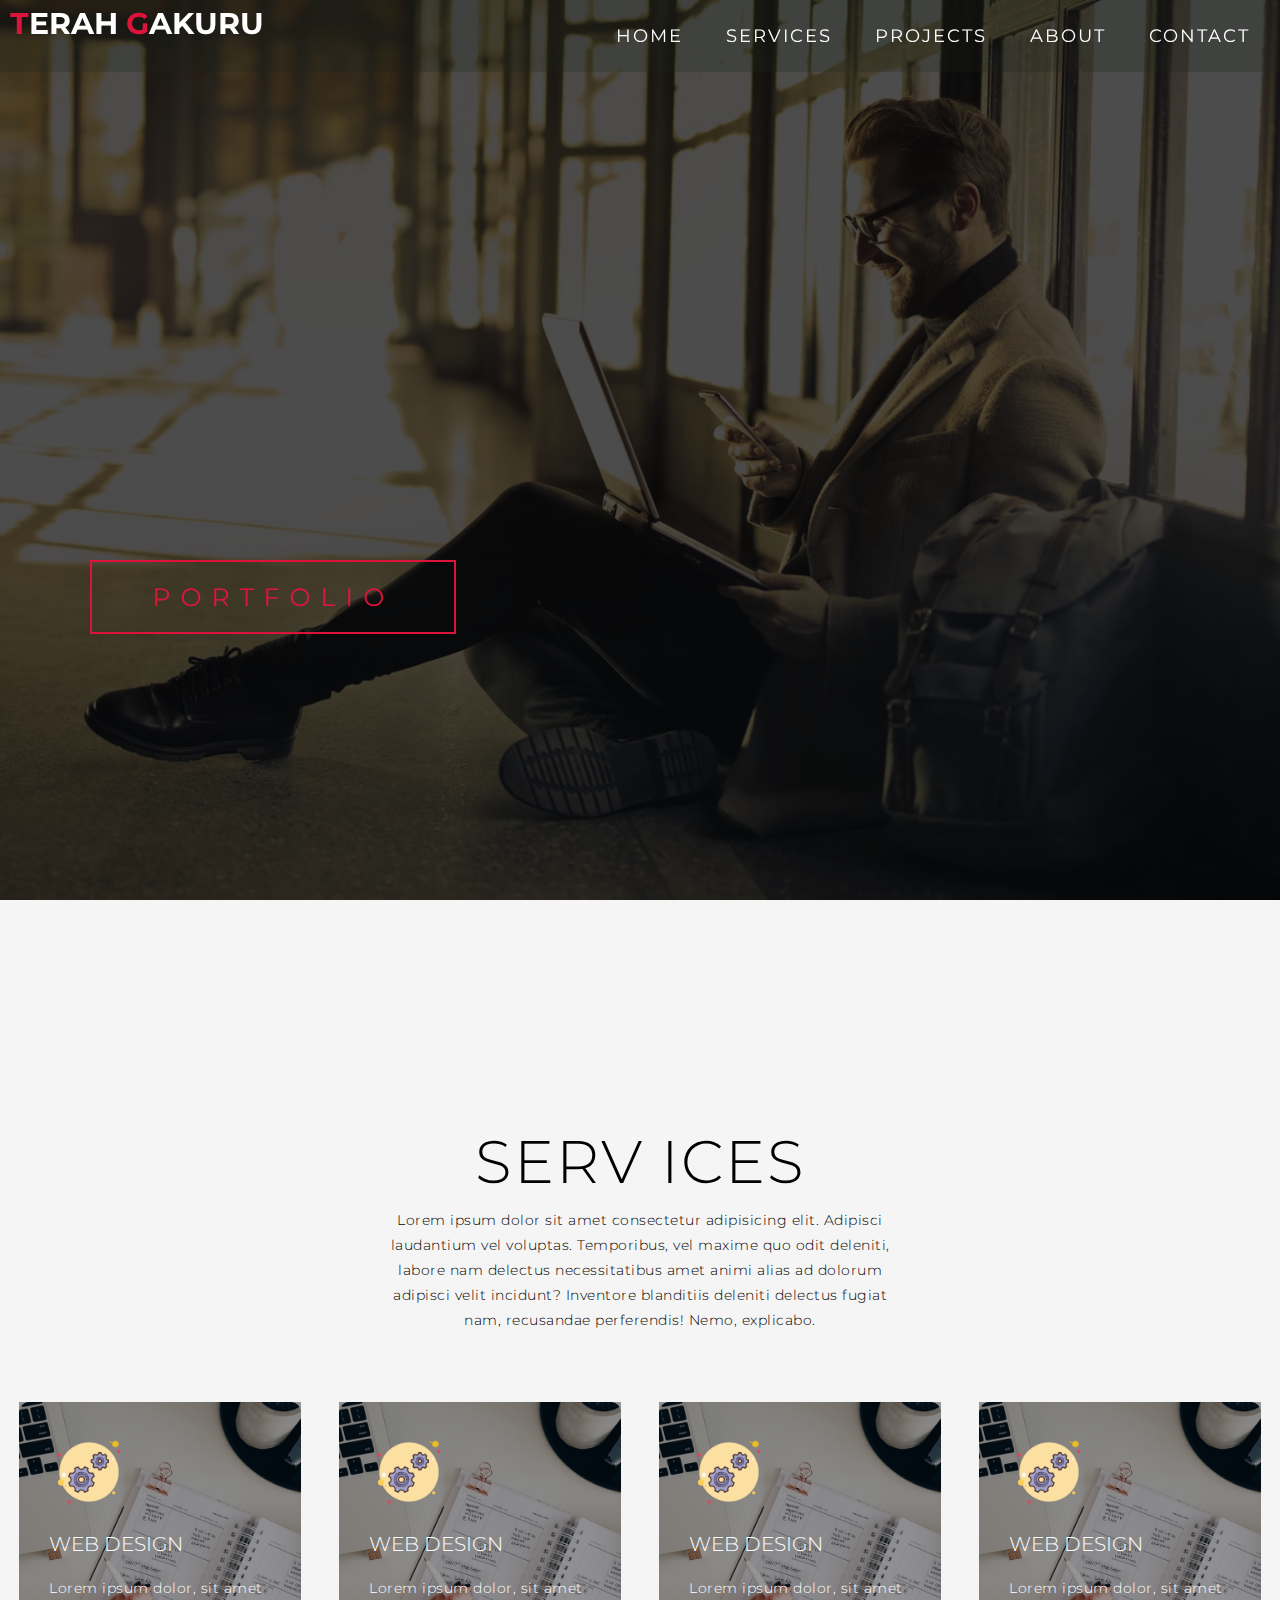
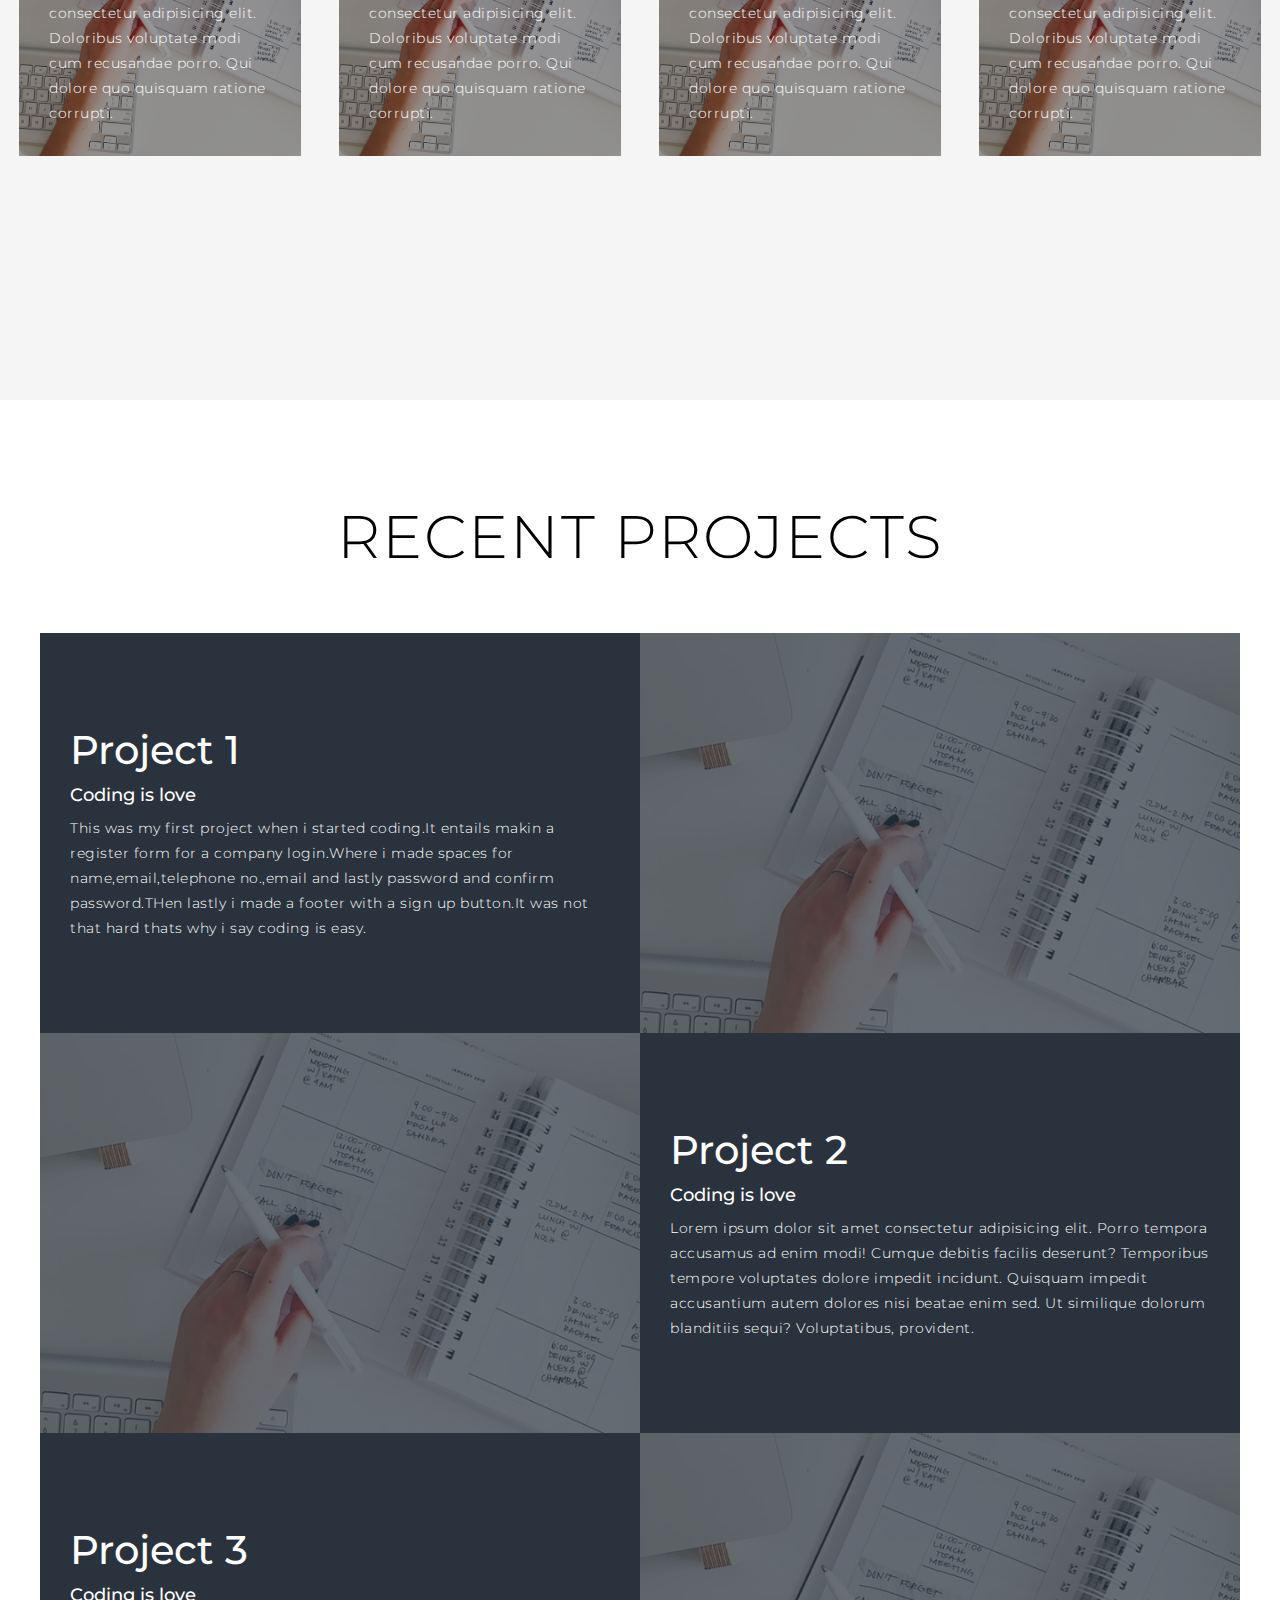
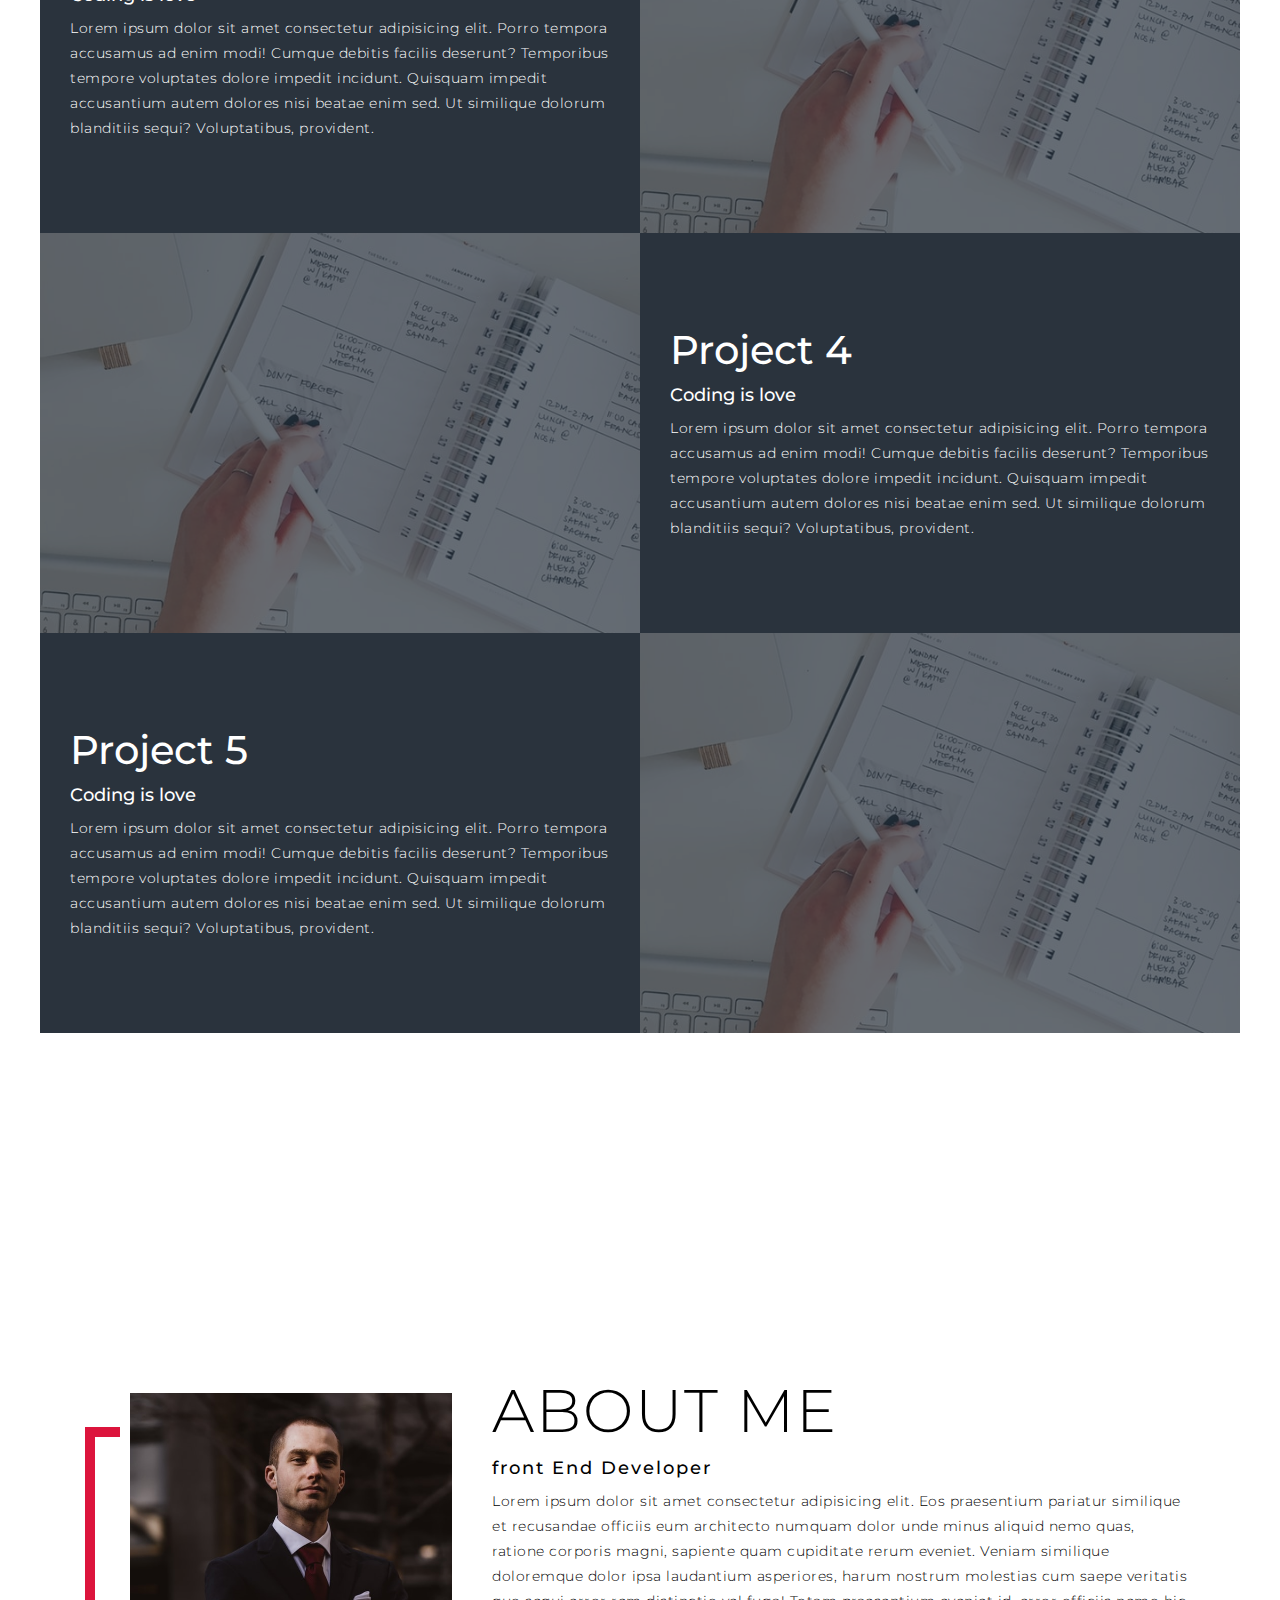
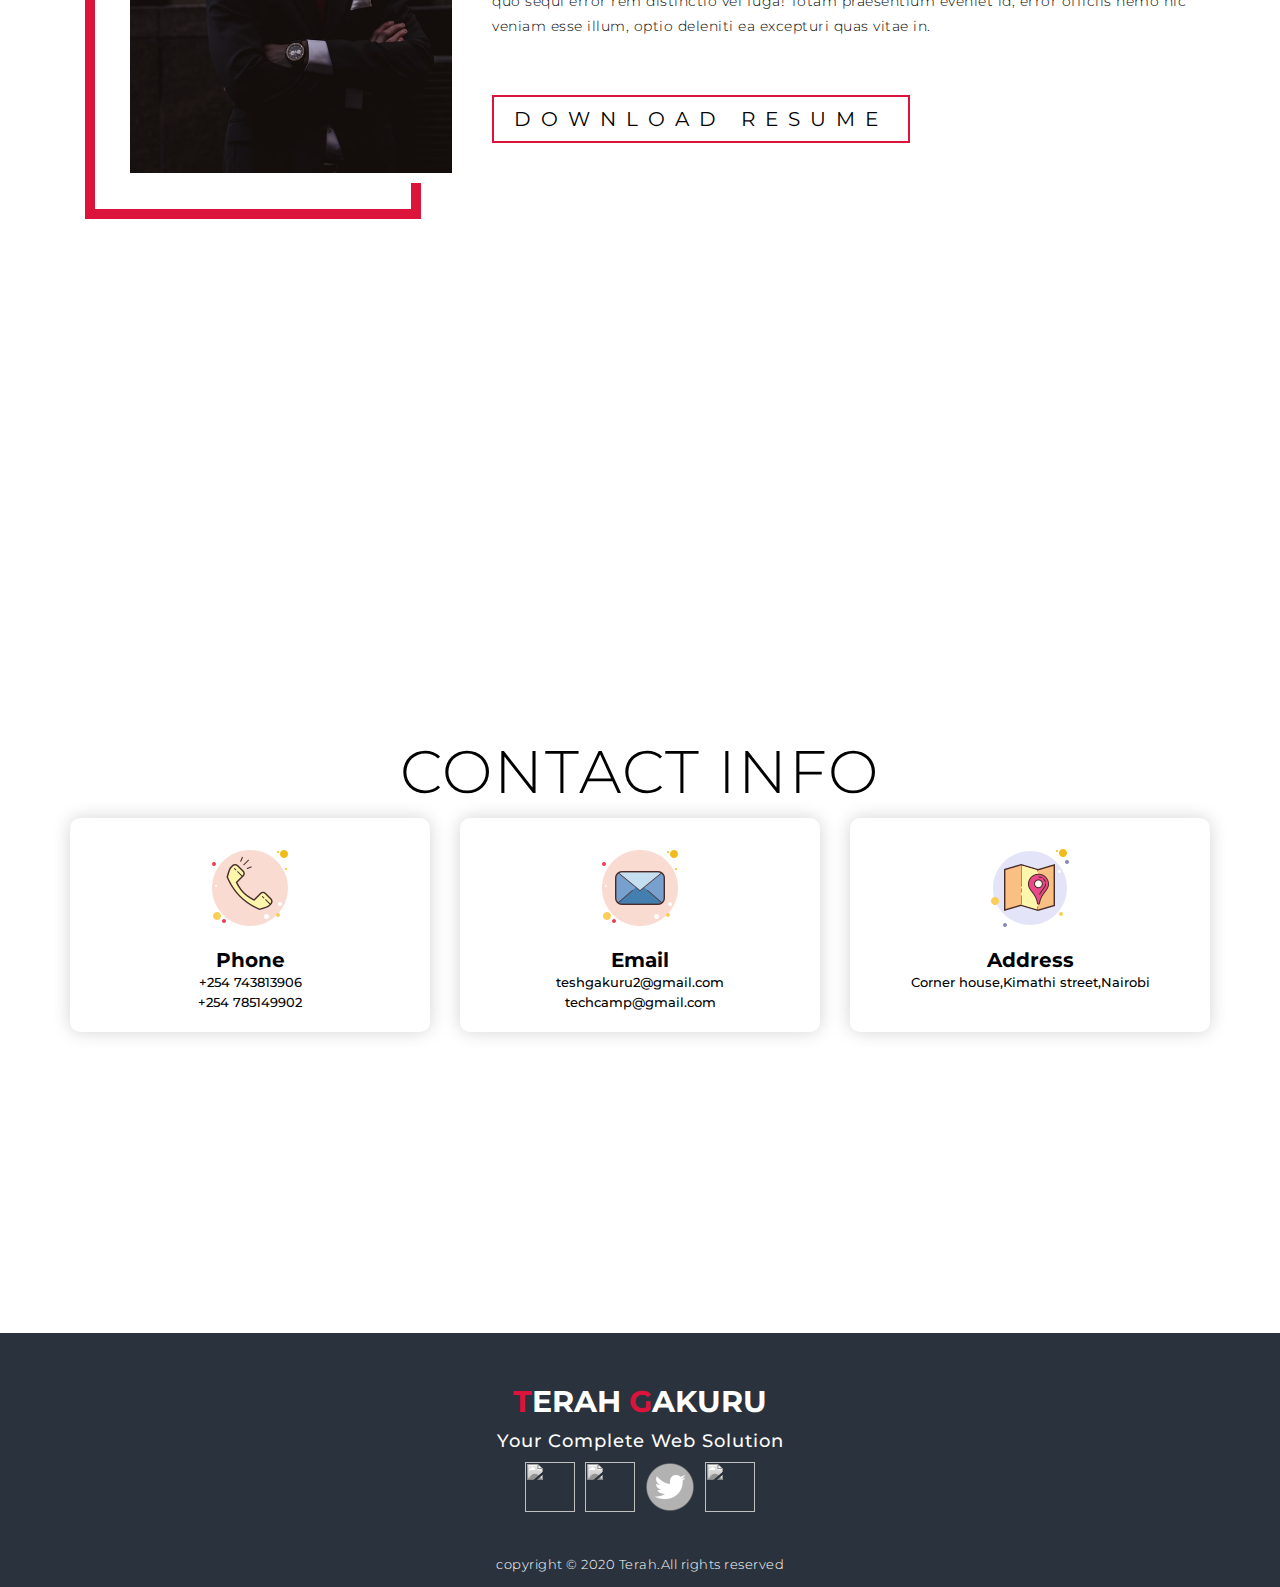
==== index.html @ e1ed23ab "first commit" ====
<!DOCTYPE html>
<html lang="en">

<head>
    <meta charset="UTF-8">
    <meta http-equiv="X-UA-Compatible" content="IE=edge">
    <meta name="viewport" content="width=device-width, initial-scale=1.0">
    <link rel="stylesheet" href="./style.css">
    <title>My Website</title>
</head>

<body>
    <!-- navbar -->
    <section id="header">
        <div class="header container">
            <div class="navbar">
                <div class="brand">
                    <a href="#"><h1><span>T</span>erah <span>G</span>akuru</h1></a>

                </div>
                <div class="nav-list">
                    <ul>
                        <li><a href="#hero">Home</a></li>
                        <li><a href="#services">Services</a></li>
                        <li><a href="#project">Projects</a></li>
                        <li><a href="#about">About</a></li>
                        <li><a href="#contact">Contact</a></li>
                    </ul>
                </div>
            </div>
        </div>

    </section>
    <!-- Hero section -->
    <section id="hero">
        <div class="hero container">
            <div>
                <h1>Hello <span></span></h1>
                <h1>My Name Is <span></span></h1>
                <h1>Terah <span></span></h1>
                <a href="#" type="button" class="cta">Portfolio</a>
            </div>
        </div>
    </section>

    <section id="services">
        <div class="container services">
            <div class="service-top">
                <h1 class="section-title">Serv <span>i</span>ces</h1>
                <p>Lorem ipsum dolor sit amet consectetur adipisicing elit. Adipisci laudantium vel voluptas.
                    Temporibus, vel maxime quo odit deleniti, labore nam delectus necessitatibus amet animi alias ad
                    dolorum adipisci velit incidunt? Inventore blanditiis deleniti delectus fugiat nam, recusandae
                    perferendis! Nemo, explicabo.</p>
            </div>
            <div class="service-bottom">
                <div class="service-item">
                    <div class="icon"><img src="./images/icons8-services-100.png" alt=""></div>
                    <h2>Web Design</h2>
                    <p> Lorem ipsum dolor, sit amet consectetur adipisicing elit. Doloribus voluptate modi cum
                        recusandae porro. Qui dolore quo quisquam ratione corrupti.</p>
                </div>
                <div class="service-item">
                    <div class="icon"><img src="./images/icons8-services-100.png" alt=""></div>
                    <h2>Web Design</h2>
                    <p>Lorem ipsum dolor, sit amet consectetur adipisicing elit. Doloribus voluptate modi cum recusandae
                        porro. Qui dolore quo quisquam ratione corrupti.</p>
                </div>
                <div class="service-item">
                    <div class="icon"><img src="./images/icons8-services-100.png" alt=""></div>
                    <h2>Web Design</h2>
                    <p> Lorem ipsum dolor, sit amet consectetur adipisicing elit. Doloribus voluptate modi cum
                        recusandae porro. Qui dolore quo quisquam ratione corrupti.</p>
                </div>
                <div class="service-item">
                    <div class="icon"><img src="./images/icons8-services-100.png" alt=""></div>
                    <h2>Web Design</h2>
                    <p> Lorem ipsum dolor, sit amet consectetur adipisicing elit. Doloribus voluptate modi cum
                        recusandae porro. Qui dolore quo quisquam ratione corrupti.</p>
                </div>
            </div>
        </div>
    </section>
    <!-- projects -->
    <section id="project">
        <div class="projects container">
            <div class="projects-header">
                <h1 class="section-title">Recent <span>Projects</span></h1>
            </div>
            <div>
                <div class="all-projects">
                    <div class="project-item">
                        <div class="project-info">
                            <h1>Project 1</h1>
                            <h2>Coding is love</h2>
                            <p>This was my first project when i started coding.It entails makin a register form for a company login.Where i made spaces for name,email,telephone no.,email and lastly password and confirm password.THen lastly i made a footer with a sign up button.It was not that hard thats why i say coding is easy.</p>
                        </div>
                        <div class="project-img">
                            <img src="./images/img-1.png " alt="">
                        </div>
                    </div>
                    <div class="project-item">
                        <div class="project-info">
                            <h1>Project 2</h1>
                            <h2>Coding is love</h2>
                            <p>Lorem ipsum dolor sit amet consectetur adipisicing elit. Porro tempora accusamus ad enim
                                modi! Cumque debitis facilis deserunt? Temporibus tempore voluptates dolore impedit
                                incidunt. Quisquam impedit accusantium autem dolores nisi beatae enim sed. Ut similique
                                dolorum blanditiis sequi? Voluptatibus, provident.</p>
                        </div>
                        <div class="project-img">
                            <img src="./images/img-1.png " alt="">
                        </div>
                    </div>
                    <div class="project-item">
                        <div class="project-info">
                            <h1>Project 3</h1>
                            <h2>Coding is love</h2>
                            <p>Lorem ipsum dolor sit amet consectetur adipisicing elit. Porro tempora accusamus ad enim
                                modi! Cumque debitis facilis deserunt? Temporibus tempore voluptates dolore impedit
                                incidunt. Quisquam impedit accusantium autem dolores nisi beatae enim sed. Ut similique
                                dolorum blanditiis sequi? Voluptatibus, provident.</p>
                        </div>
                        <div class="project-img">
                            <img src="./images/img-1.png " alt="">
                        </div>
                    </div>
                    <div class="project-item">
                        <div class="project-info">
                            <h1>Project 4</h1>
                            <h2>Coding is love</h2>
                            <p>Lorem ipsum dolor sit amet consectetur adipisicing elit. Porro tempora accusamus ad enim
                                modi! Cumque debitis facilis deserunt? Temporibus tempore voluptates dolore impedit
                                incidunt. Quisquam impedit accusantium autem dolores nisi beatae enim sed. Ut similique
                                dolorum blanditiis sequi? Voluptatibus, provident.</p>
                        </div>
                        <div class="project-img">
                            <img src="./images/img-1.png " alt="">
                        </div>
                    </div>
                    <div class="project-item">
                        <div class="project-info">
                            <h1>Project 5</h1>
                            <h2>Coding is love</h2>
                            <p>Lorem ipsum dolor sit amet consectetur adipisicing elit. Porro tempora accusamus ad enim
                                modi! Cumque debitis facilis deserunt? Temporibus tempore voluptates dolore impedit
                                incidunt. Quisquam impedit accusantium autem dolores nisi beatae enim sed. Ut similique
                                dolorum blanditiis sequi? Voluptatibus, provident.</p>
                        </div>
                        <div class="project-img">
                            <img src="./images/img-1.png " alt="">
                        </div>
                    </div>
                </div>
            </div>

        </div>
    </section>
    <section id="about">
        <div class="about container">
            <div class="col-left">
                <div class="about-img">
                    <img src="./images/img-2.png" alt="">
                </div>
            </div>
            <div class="col-right">
                <h1 class="section-title">About <span>Me</span></h1>
                <h2>front End Developer</h2>
                <p>Lorem ipsum dolor sit amet consectetur adipisicing elit. Eos praesentium pariatur similique et
                    recusandae officiis eum architecto numquam dolor unde minus aliquid nemo quas, ratione corporis
                    magni, sapiente quam cupiditate rerum eveniet. Veniam similique doloremque dolor ipsa laudantium
                    asperiores, harum nostrum molestias cum saepe veritatis quo sequi error rem distinctio vel fuga!
                    Totam praesentium eveniet id, error officiis nemo hic veniam esse illum, optio deleniti ea excepturi
                    quas vitae in.</p>
                <a class="cta" href="#" >Download Resume</a>
            </div>
        </div>
    </section>
    <!-- contact section -->
    <section id="contact">
        <div class="contact container">
            <div>
                <h1 class="section-title">Contact <span>info</span></h1>
            </div>
            <div class="contact-items">
                <div class="contact-item">
                    <div class="icon"><img src="./images/icons8-phone-100.png" alt=""></div>
                    <div class="contact-info">
                        <h1>Phone</h1>
                        <h2>+254 743813906</h2>
                        <h2>+254 785149902</h2>
                    </div>
                </div>
                <div class="contact-item">
                    <div class="icon"><img src="./images/icons8-mail-100.png" alt=""></div>
                    <div class="contact-info">
                        <h1>Email</h1>
                        <h2>teshgakuru2@gmail.com</h2>
                        <h2>techcamp@gmail.com</h2>
                    </div>
                </div>
                <div class="contact-item">
                    <div class="icon"><img src="./images/icons8-map-marker-100.png" alt=""></div>
                    <div class="contact-info">
                        <h1>Address</h1>
                        <h2>Corner house,Kimathi street,Nairobi</h2>

                    </div>
                </div>
            </div>
        </div>
    </section>
    <section id="footer">
        <div class="footer container">
            <div class="brand">
                <h1><span>T</span>erah <span>G</span>akuru</h1>
            </div>
            <h2>Your Complete Web Solution</h2>
            <div class="social-icon">
                <div class="social-item">
                    <a href="#"><img src="https://img.icons8.com/bubbles/100/000000/facebook-new.png" alt=""></a>
                </div>
                <div class="social-item">
                    <a href="#"><img src="https://img.icons8.com/bubbles/100/000000/instagram-new.png" alt=""></a>
                </div>
                <div class="social-item">
                    <a href="#"><img src="./images/icons8-twitter-circled-100.png" alt=""></a>
                </div>
                <div class="social-item">
                    <a href="#"><img src="https://img.icons8.com/bubbles/100/000000/behance.png" alt=""></a>
                </div>
            </div>
            <p>copyright &copy; 2020 Terah.All rights reserved</p>
        </div>
    </section>
</body>

</html>
---- style.css ----
@import url('https://fonts.googleapis.com/css2?family=Lobster&family=Montserrat:wght@300;400;700&display=swap');
*{
    padding: 0;
    margin: 0;
    box-sizing: border-box;
}
html{
    font-size: 10px;
   font-family: 'Montserrat',sans-serif;
   scroll-behavior: smooth;
}
.container{
    min-height: 100vh;
    width: 100%;
    display: flex;
    align-items: center;
    justify-content: center;
}
a{
    text-decoration: none;

}
.cta{
    display: inline-block;
    padding: 10px 30px;
    color: crimson;
    background-color: transparent;
    border: 2px solid crimson;
    font-size: 2rem;
    text-transform: uppercase;
    letter-spacing: 1rem;
    margin-top: 36px;
    transition: .3s ease;
    transition-property: background-color, color;
}
.cta:hover{
    background-color: crimson;
    color: white;
}
.section-title{
    font-size: 4rem;
    font-weight: 300;
    margin-bottom: 10px;
    color: black;
    text-transform: uppercase;
    letter-spacing: .2rem;
    text-align: center;
}
.section_title span{
    color: crimson;
}
p{
    color: black;
    font-size: 1.4rem;
    margin-top: 10px;
    line-height: 2.5rem;
    font-weight: 300;
    letter-spacing: .05rem;
}
img{
    height: 100%;
    width: 100%;
    object-fit: cover;
}
/* on mobile view navbar will dissappear */
#header{
    display: none;
}
#hero{
    background-image: url(./images/hero-bg.png);
    background-size: cover;
    background-position: center;
    position: relative; 
    z-index: 1;
}
#hero::after{
    content: '';
    position: absolute;
    left: 0;
    top: 0;
    height: 100%;
    width: 100%;
    background-color: black;
    opacity: .7;
    z-index: -1;
}
#hero .hero{
    max-width: 1200px;
    margin: 0 auto;
    padding: 0 50px;
    justify-content: flex-start;
}
#hero h1{
    display: block;
    width: fit-content;
    font-size: 4rem;
    position: relative;
    color: transparent;
    animation: text_reveal 5s ease forwards;
    animation-delay: 1s;
}
#hero h1:nth-child(1){
    animation-delay: 1s;
}
#hero h1:nth-child(2){
    animation-delay: 2s;
}
#hero h1:nth-child(3){
    animation: text_reveal_name 5s ease forwards;
    animation-delay: 3s;
}
#hero h1 span {
    position: absolute;
    top: 0;
    left: 0;
    height: 100%;
    width: 0;
    background-color: crimson;
    animation: text_reveal_box 1s ease;

}
#hero h1:nth-child(1) span{
    animation-delay: .5s;
}
#hero h1:nth-child(2) span{
    animation-delay: 1.5s;
}
#hero h1:nth-child(3) span{
    animation-delay: 2.5s;
}
/* service section */
#services{
    background: #f5f5f5;
    padding: 100px 0;
}
#services .services{
    flex-direction: column;
    text-align: center;
    max-width: 1500px;
    margin: 0 auto;
    padding: 100px 0;
}
#services .service-top{
    max-width: 500px;
    margin: 0 auto;
}
#services .service-bottom{
    display: flex;
    align-items: center;
    justify-content: center;
    flex-wrap: wrap;
    margin-top: 50px;
}
#services .service-item{
    flex-basis: 80%;
    display: flex;
    align-items: flex-start;
    justify-content: center;
    flex-direction: column;
    padding: 30px;
    border-radius: 10px;
    background-image: url(./images/img-1.png);
    background-size: cover;
    margin: 10px 5px;
    position: relative;
    z-index: 1;
}
#services .service-item::after{
    content: '';
    position: absolute;
    left: 0;
    top: 0;
    height: 100%;
    width: 100%;
    background-color: black;
    opacity: .4;
    z-index: -1;
}
#services .service-item .icon{
    height: 80px;
    width: 80px;
    margin-bottom: 20px;
}
#services .service-item h2{
    font-size: 2rem;
    font-weight: 300;
    color: white;
    margin-bottom: 10px;
    text-transform: uppercase;
}
#services .service-item p{
    color: white;
    text-align: left;
}

/* project section */
#project .projects{
    flex-direction: column;
    max-width: 1200px;
    margin: 0 auto;
    padding: 100px 0;
}
#project .projects-header{
    margin-bottom: 50px;
}
#project .all-projects{
    display: flex;
    align-items: center;
    justify-content: center;
    flex-direction: column;
    

}
#project .project-item{
    display: flex;
    align-items: center;
    justify-content: center;
    flex-direction: column;
    width: 80%;
    margin: 20px auto;
    overflow: hidden;
    border-radius: 10px;
}
#project .project-info{
    padding: 30px;
    flex-basis: 50%;
    height: 100%;
    display: flex;
    align-items: flex-start;
    justify-content: center;
    flex-direction: column;
    background-color: rgb(42,51,61);
    color: white;

}
#project .project-info h1{
    font-size: 4rem;
    font-weight: 500;
}
#project .project-info h2{
    font-size: 1.8rem;
    font-weight: 500;
    margin-top: 10px;
}
#project .project-info p{
    color: white;
}
#project .project-img{
    flex-basis: 50%;
    height: 300px;
    overflow: hidden;
    position: relative;
}
#project .project-img::after{
    content: '';
    position: absolute;
    left: 0;
    top: 0;
    height: 100%;
    width: 100%;
    background-color: rgb(42,51,61);
    opacity: .7;
}

#project .project-img img{
    transition: 0.3s ase transform;
}
#project .project-item:hover .project-img img{
    transform: scale(1.1);
}
/* about section */
#about .about{
    flex-direction: column-reverse;
    text-align: center;
    max-width: 1200px;
    margin: 0 auto;
    padding: 100px 20px;
}
#about .col-left{
    width: 250px;
    height: 360px;

}
#about .col-right{
    width: 100%;
}
#about .col-right h2{
    font-size: 1.8rem;
    font-weight: 500;
    letter-spacing: 0.2rem;
    margin-bottom: 10px;
}
#about .col-right p{
    margin-bottom: 20px;
}
#about .col-right .cta{
    color: black;
    margin-bottom: 50px;
    padding: 10px 20px;
    font-size: 2rem;
}
#about .col-left .about-img{
    height: 100%;
    width: 100%;
    position: relative;
    border: 10px solid white;
}
#about .col-left .about-img::after{
    content:'';
    position: absolute;
    border: 7px solid crimson;
    height: 98%;
    width: 98%;
    top: 19px;
    left: -33px;
    z-index: -1;
}
/* contact section */
#contact .contact{
    flex-direction: column;
    max-width: 1200px;
    margin: 0 auto;
}
#contact .contact-items{
    width: 400px;
}
#contact .contact-item{
    width: 80%;
    padding: 20px;
    text-align: center;
    border-radius: 10px;
    margin: 30px;
    justify-content: center;
    align-items: center;
    flex-direction: column;
    box-shadow: 0px 0px 18px 0px #0000002c;
    transition: .3s ease box-shadow;
}
#contact .contact-item:hover{
    box-shadow: 0px 0px 5px 0px grey;
}
#contact .icon{
    width: 70px;
    margin: 0 auto;
    margin-bottom: 10px;
}
#contact .info h1{
    font-size: 2.5rem;
    font-weight: 500;
    margin-bottom: 10px;
}
#contact h2{
font-size: 1.3rem;
line-height: 2rem;
font-weight: 500;
}
/* footer */
#footer{
    background-color: rgb(42,51,61);
}
#footer .footer {
    min-height: 200px;
    flex-direction: column;
    padding-top: 50px;
    padding-bottom: 10px;
}
#footer h2{
    color: white;
    font-weight: 500;
    font-size: 1.8rem;
    letter-spacing: .1rem;
    margin-top: 10px;
    margin-bottom: 10px;
}
#footer .social-icon{
    display: flex;
    margin-bottom: 30px;

}
#footer .social-item{
    height: 50px;
    width: 50px;
    margin: 0 5px;
  
}
#footer .social-item img{
    filter: grayscale(1);
    transition: .3s ease filter ;
}
#footer .social-item:hover img{
    filter: grayscale(0);
}
#footer p{
    color: white;
    font-size: 1.3rem;
}
.brand h1{
    font-size: 3rem;
    text-transform: uppercase;
    color: white;
}
.brand h1 span{
    color: crimson;
}
    @media only screen and (min-width:768px){
        .section-title{
            font-size:6rem;
        }
        .cta{
            font-size: 2.5rem;
            padding:20px 60px;
        }
        #hero h1{
            font-size:7rem;
        }
        /* service section */
        #services .service-bottom .service-item{
            flex-basis:45%;
            margin:2.5%;
        }
        /* project section */
        #project .project-item{
            flex-direction: row;
        }
        #project .project-item:nth-child(even){
            flex-direction: row-reverse;
        }
        #project .project-item{
            height: 400px;
            margin: 0;
            width: 100%;
            border-radius: 0;
        }
        #project .all-projects .project-info{
            height: 100%;
        }
        #project .all-projects .project-img{
            height: 100%;
        }
        /* about section */
        #about .about{
            flex-direction: row;
        }
        #about .col-left{
            width: 600px;
            height: 400px;
            padding-left: 60px;
        }
        #about .col-left .about-img::after{
            left: -45px;
            top: 34px;
            height: 98%;
            width: 98%;
            border: 10px solid crimson;
            z-index: -1;

        }
        #about h1{
            text-align: left;

        }
        #about .col-right{
            text-align: left;
            padding: 30px;
        }
        /* contact */
        #contact .contact{
            flex-direction: column;
            padding: 100px 0;
            align-items: center;
            justify-content: center;
            min-width: 20vh;
        }
        #contact .contact-items{
            width: 100%;
            display: flex;
            flex-direction: row;
            justify-content: space-evenly;
            margin: 0;
        }
        #contact .contact-item{
            flex-direction: row;
            margin: 0;
            width: 30%;
        }
        #contact .contact-item .icon{
            height: 100px;
            width: 100px;
        }
        #contact .section-title{
            font-size: 6rem;
        }

    }

@media only screen and (min-width:1200px){
     /* navbar */
  #header{
    display: block;
    position: fixed;
    z-index: 1000;
    left: 0;
    top: 0;
    width: 100vw;
    height: auto;
  }
  #header .header{
    min-height: 8vh;
    background-color: rgba(31,39,30,0.24);
  }
  #header .navbar{
    display: flex;
    flex-direction: row;
    justify-content:space-between ;
    width: 100%;
    height: 100%;
    max-width: 1300px;
    padding:0 10px;
  }
  #header .nav-list ul li{
    display: inline-block;
  }
  #header .nav-list ul li a{
    font-size: 1.8rem;
    font-weight: 5000;
    letter-spacing: .2rem;
    text-decoration: none;
    color: white;
    text-transform: uppercase;
    padding: 20px;
    display: block;
  }
  #header .nav-list ul li a:hover{
    color: crimson;
  }
     /* services */
    #services .service-bottom .service-item{
        flex-basis: 22%;
        margin: 1.5%;
    }
}





@keyframes text_reveal_box{
    50%{
        width:100%;
        left:0;
    }
   
100%{
    width:0;
    left:100%;
}
}
@keyframes text_reveal{
100%{
    color: white;
}
}

@keyframes text_reveal_name{
100%{
    color:crimson;
}
}
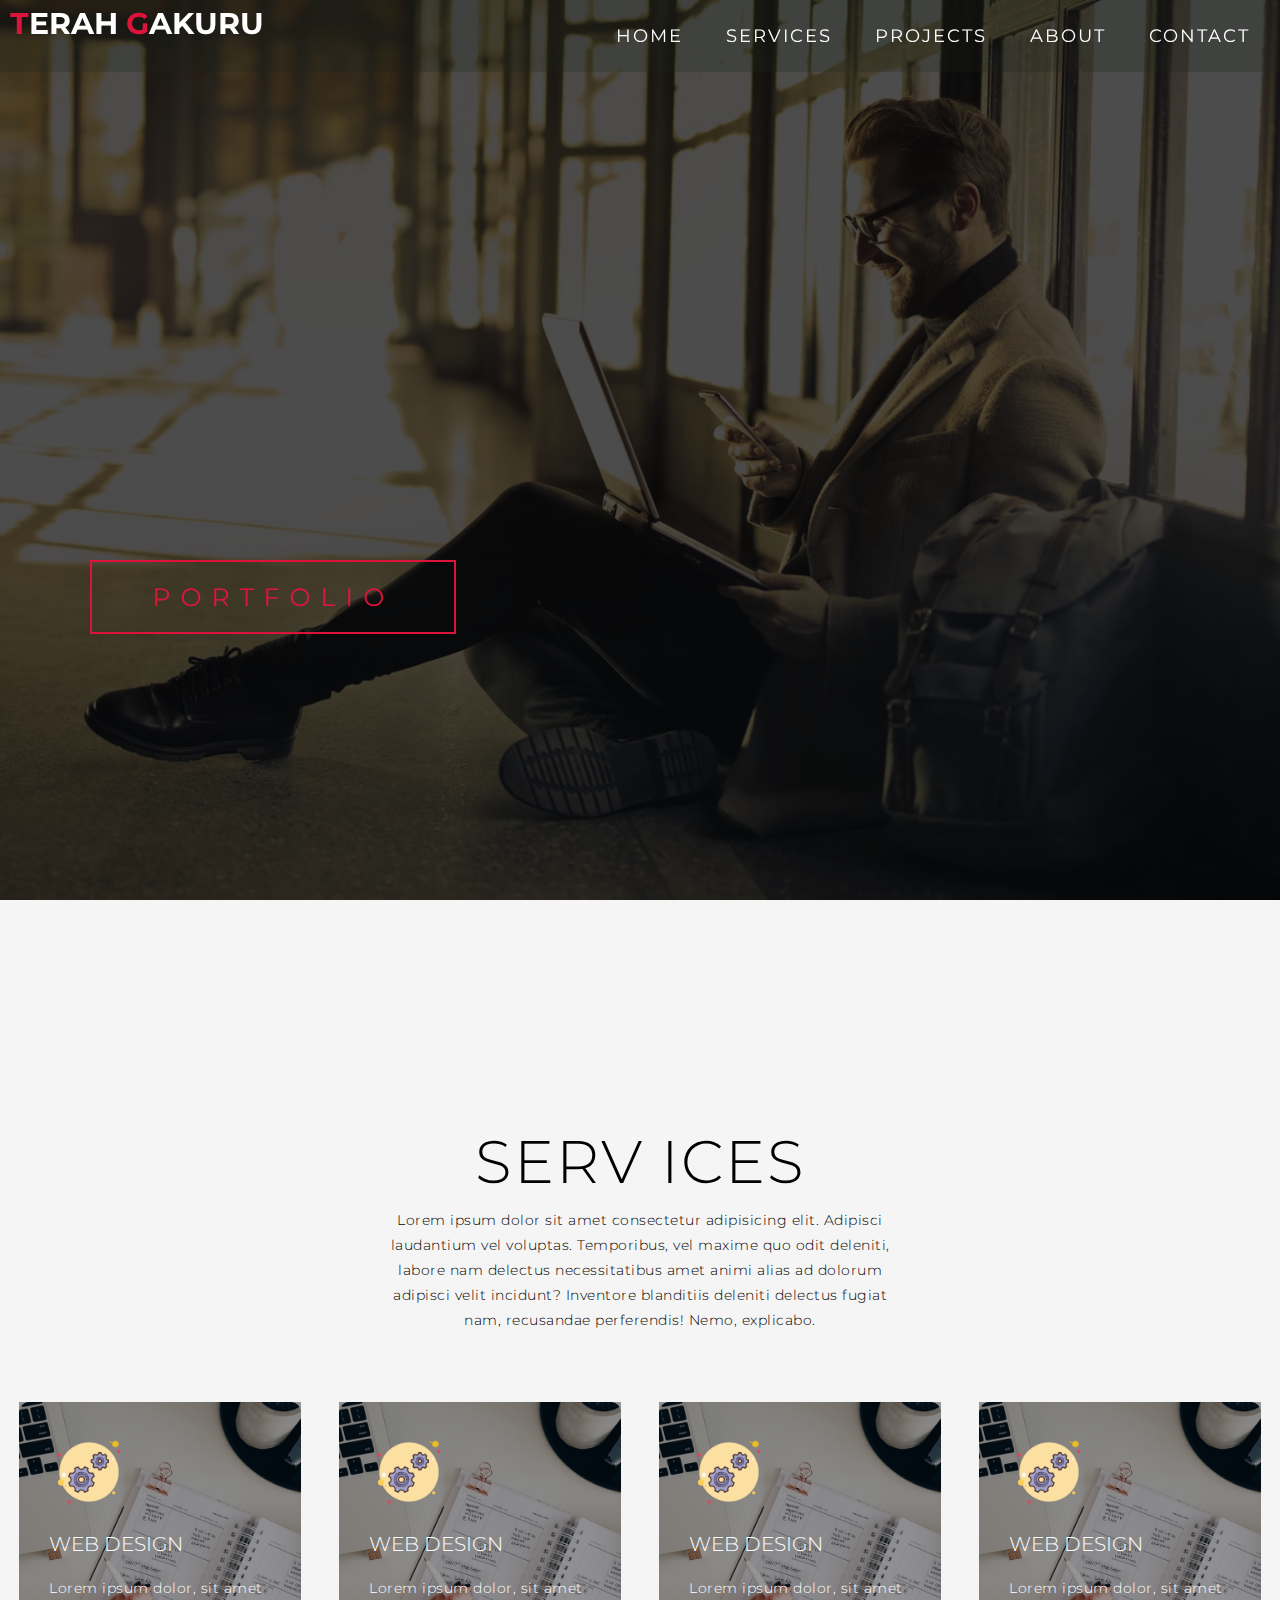
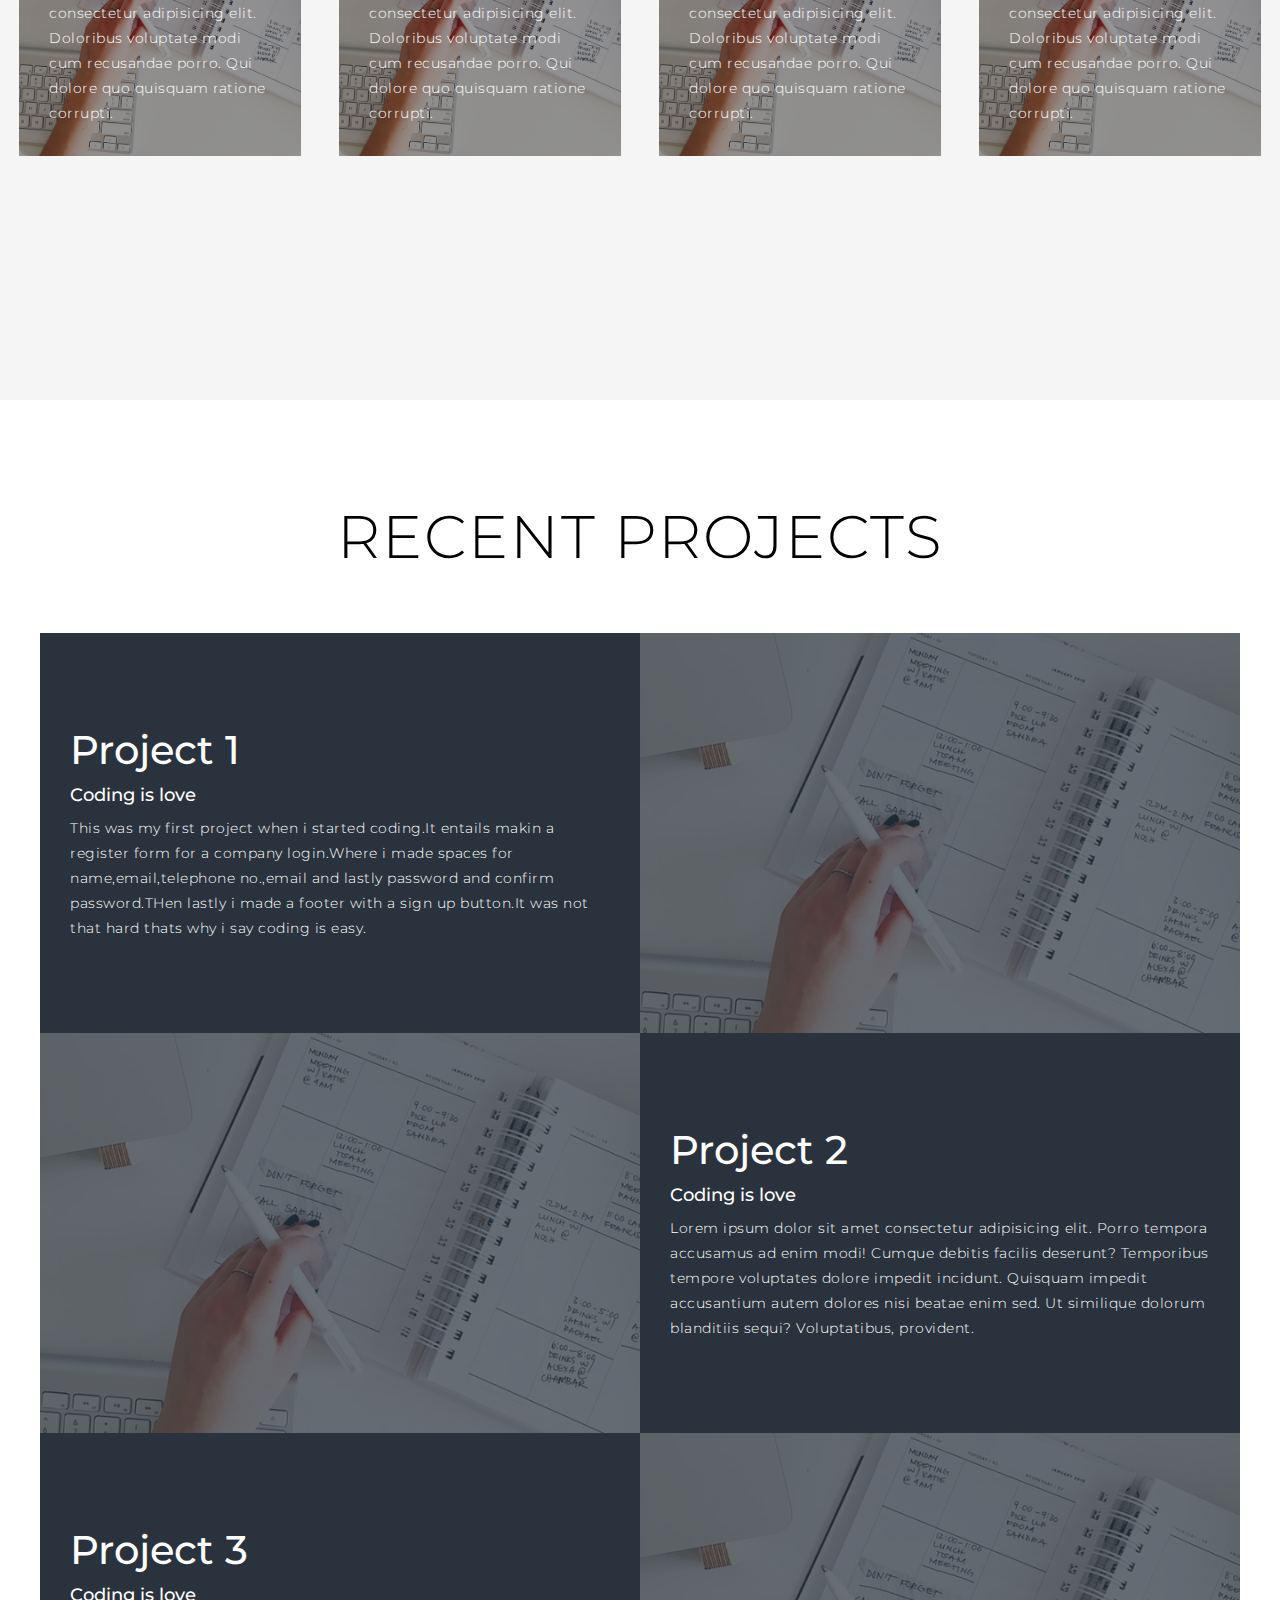
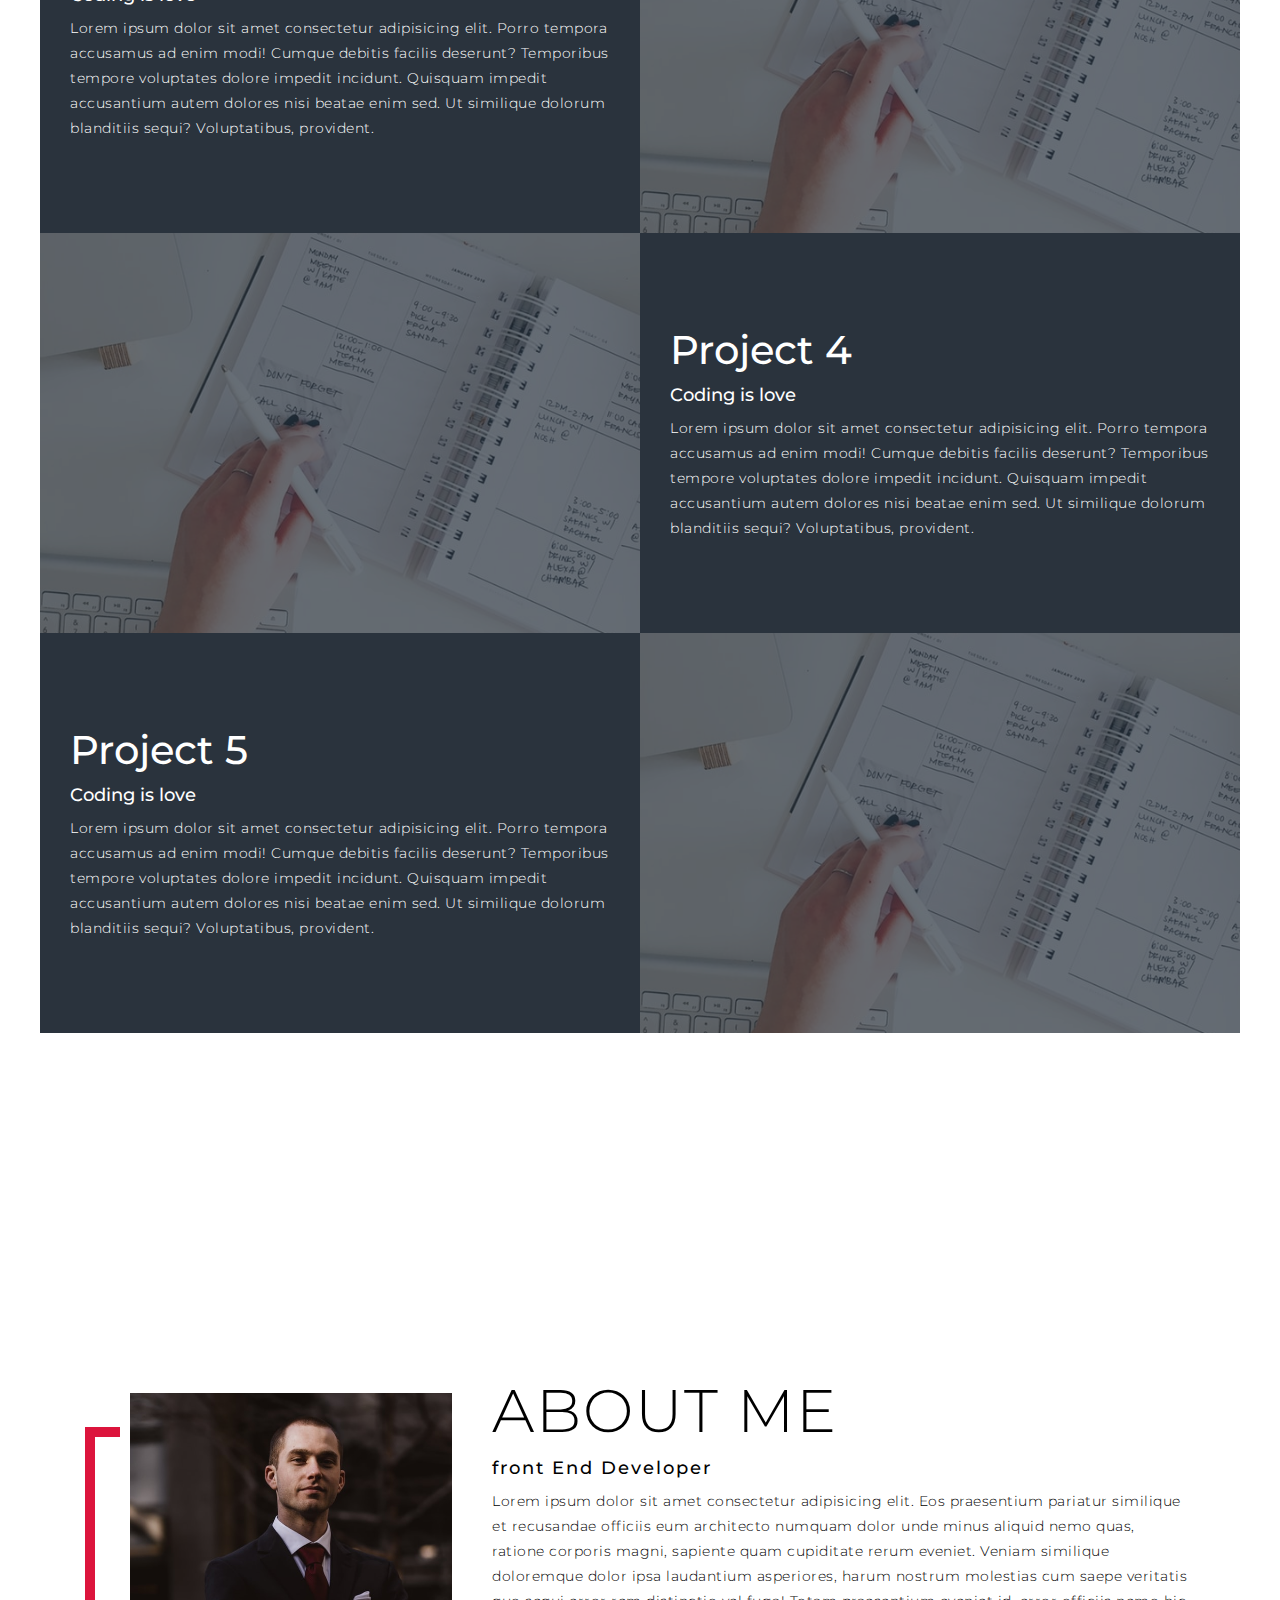
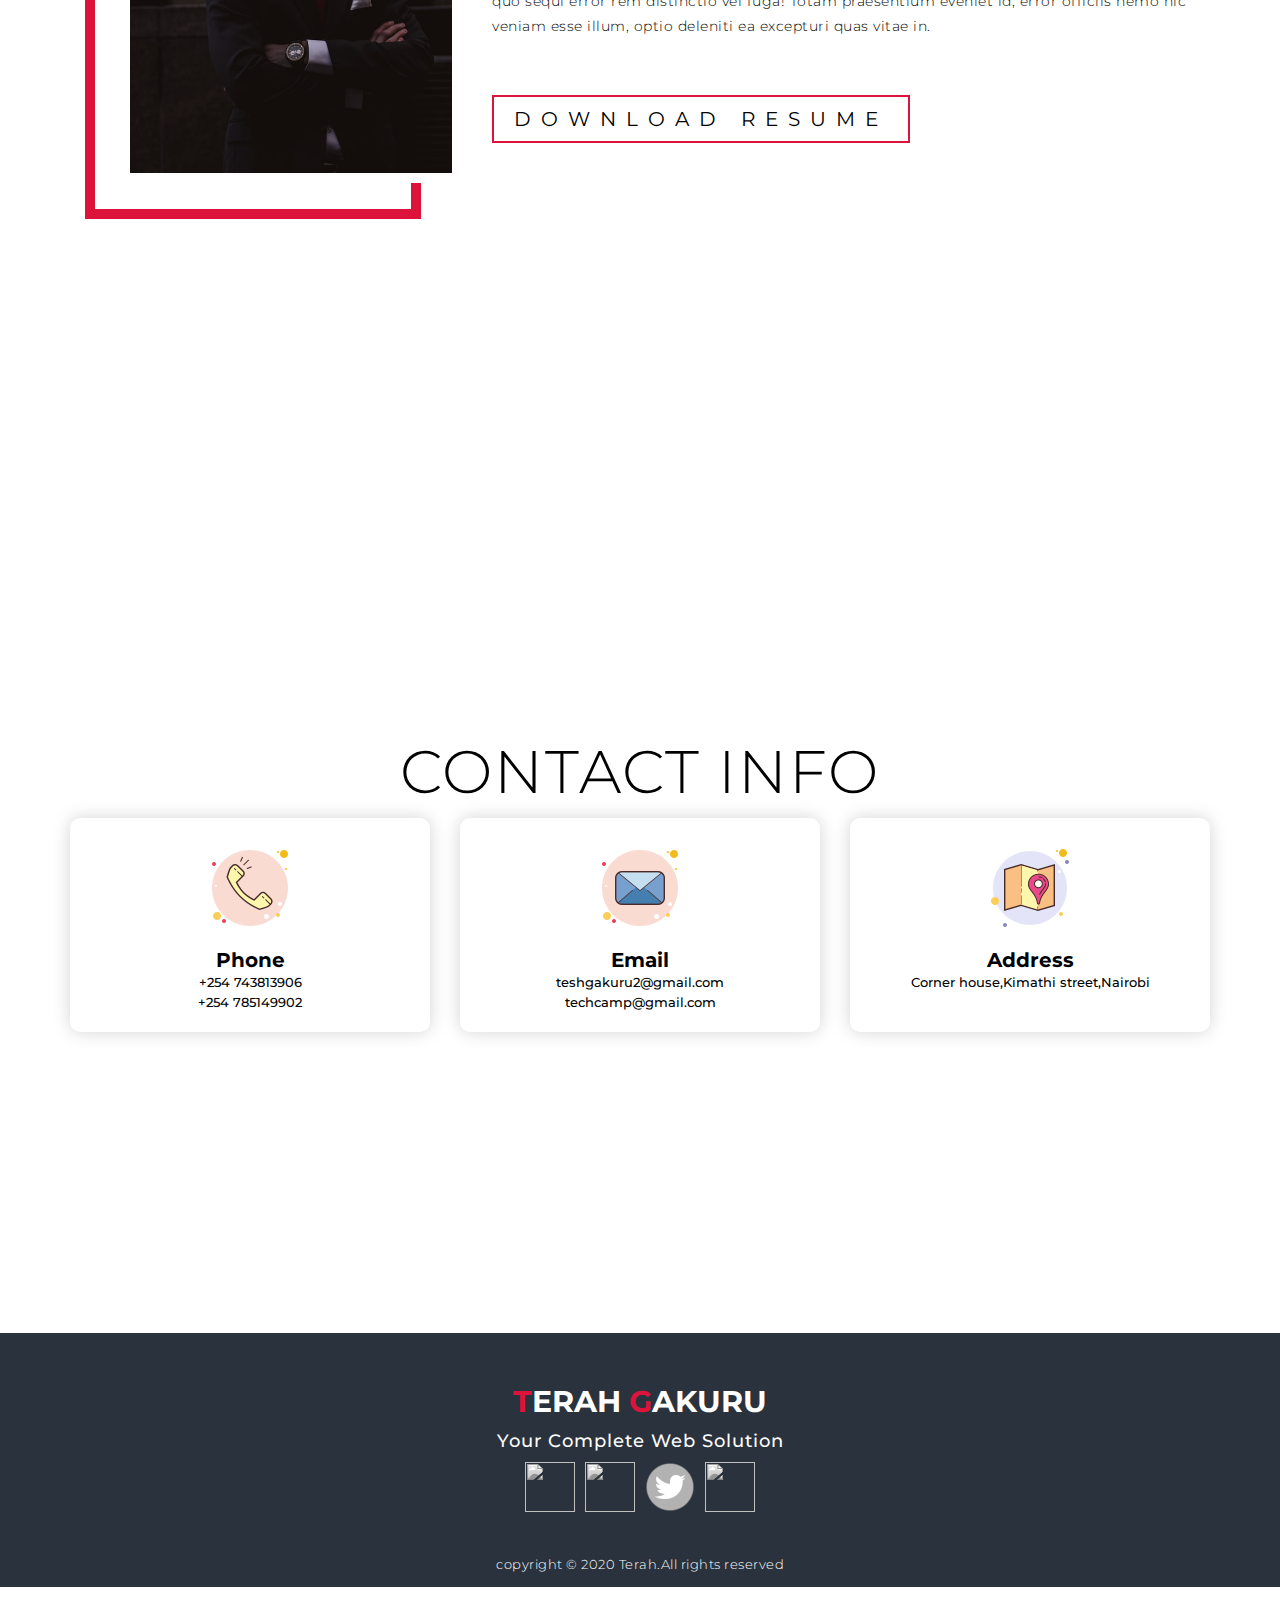
==== commit 61950a54: "second commit" ====
--- a/index.html
+++ b/index.html
@@ -232,6 +232,7 @@
             <p>copyright &copy; 2020 Terah.All rights reserved</p>
         </div>
     </section>
+    <p></p>
 </body>
 
 </html>